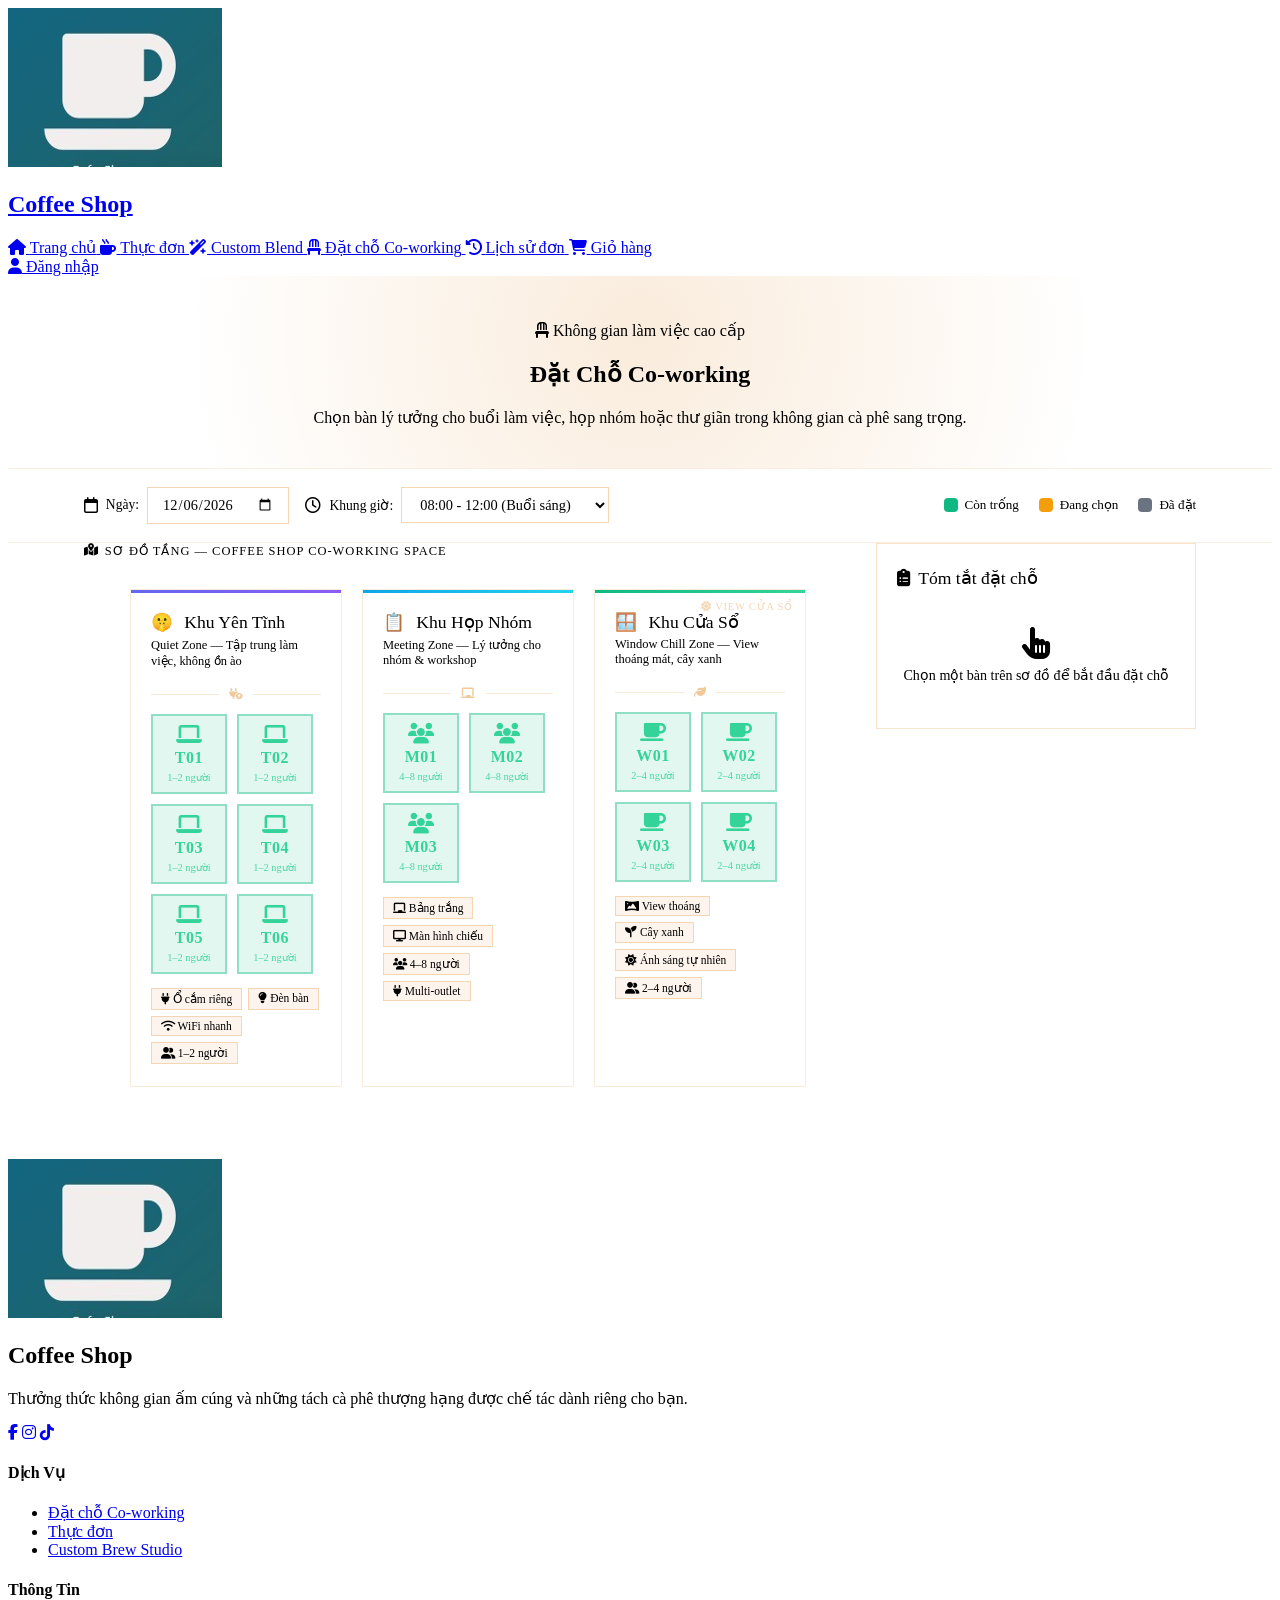
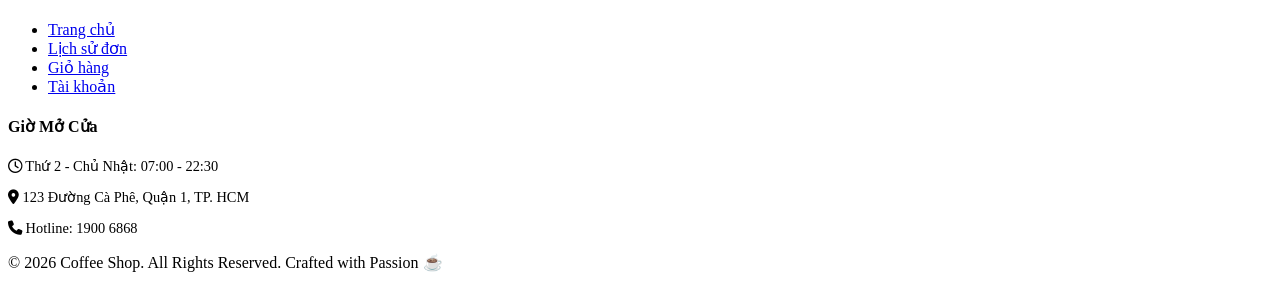
==== src/main/resources/META-INF/resources/booking.html @ 53fc6ab4 "feat: complete Smart Coffee Hub platform with Quarkus, MySQL, KDS, Co-working, and AI Barista" ====
<!DOCTYPE html>
<html lang="vi">

<head>
    <meta charset="UTF-8">
    <meta name="viewport" content="width=device-width, initial-scale=1.0">
    <title>Đặt Chỗ Co-working - Coffee Shop</title>
    <link rel="stylesheet" href="https://cdnjs.cloudflare.com/ajax/libs/font-awesome/6.5.1/css/all.min.css">
    <link rel="stylesheet" href="/css/style.css">
    <link rel="icon" href="images/logo.png">
    <style>
        /* ================================================================
           BOOKING PAGE - 2D SEAT MAP STYLES
           ================================================================ */

        .booking-hero {
            padding: 45px 6% 25px;
            text-align: center;
            background: radial-gradient(circle at 50% 30%, rgba(217,119,6,0.14) 0%, transparent 70%);
        }

        /* ---- Filter Bar ---- */
        .booking-filter-bar {
            display: flex;
            align-items: center;
            gap: 16px;
            padding: 18px 6%;
            background: var(--bg-secondary);
            border-top: 1px solid rgba(217,119,6,0.12);
            border-bottom: 1px solid rgba(217,119,6,0.12);
            flex-wrap: wrap;
        }

        .booking-filter-bar label {
            font-size: 0.85rem;
            color: var(--text-muted);
            font-weight: 500;
        }

        .booking-filter-bar .filter-group {
            display: flex;
            align-items: center;
            gap: 8px;
        }

        .booking-filter-bar input[type="date"],
        .booking-filter-bar select {
            background: var(--bg-card);
            border: 1px solid rgba(217,119,6,0.3);
            border-radius: var(--radius-sm);
            color: var(--text-main);
            padding: 8px 14px;
            font-family: var(--font-ui);
            font-size: 0.9rem;
            cursor: pointer;
            outline: none;
            transition: border-color var(--transition-fast);
        }

        .booking-filter-bar input[type="date"]:focus,
        .booking-filter-bar select:focus {
            border-color: var(--primary);
            box-shadow: 0 0 0 3px var(--primary-glow);
        }

        .booking-filter-bar select option {
            background: var(--bg-card);
        }

        .btn-filter-search {
            background: linear-gradient(135deg, var(--primary), var(--primary-dark));
            color: #fff;
            border: none;
            border-radius: var(--radius-sm);
            padding: 9px 20px;
            font-size: 0.9rem;
            font-family: var(--font-ui);
            font-weight: 600;
            cursor: pointer;
            display: flex;
            align-items: center;
            gap: 7px;
            transition: all var(--transition-fast);
        }

        .btn-filter-search:hover {
            background: linear-gradient(135deg, var(--primary-light), var(--primary));
            transform: translateY(-1px);
            box-shadow: var(--shadow-amber);
        }

        /* ---- Legend ---- */
        .seat-legend {
            display: flex;
            align-items: center;
            gap: 20px;
            padding: 10px 6%;
            flex-wrap: wrap;
        }

        .legend-item {
            display: flex;
            align-items: center;
            gap: 7px;
            font-size: 0.82rem;
            color: var(--text-muted);
        }

        .legend-dot {
            width: 14px;
            height: 14px;
            border-radius: 4px;
        }

        .legend-dot.available  { background: #10b981; }
        .legend-dot.selected   { background: #f59e0b; }
        .legend-dot.occupied   { background: #6b7280; }

        /* ---- Floor Plan Layout ---- */
        .floorplan-wrapper {
            display: grid;
            grid-template-columns: 1fr 1fr 1fr;
            gap: 20px;
            padding: 24px 6% 32px;
        }

        @media (max-width: 1100px) {
            .floorplan-wrapper { grid-template-columns: 1fr 1fr; }
        }
        @media (max-width: 700px) {
            .floorplan-wrapper { grid-template-columns: 1fr; }
        }

        /* ---- Zone Card ---- */
        .zone-card {
            background: var(--bg-card);
            border: 1px solid rgba(217,119,6,0.15);
            border-radius: var(--radius-lg);
            padding: 22px 20px;
            position: relative;
            overflow: hidden;
        }

        .zone-card::before {
            content: '';
            position: absolute;
            top: 0; left: 0; right: 0;
            height: 3px;
        }

        .zone-quiet::before   { background: linear-gradient(90deg, #6366f1, #8b5cf6); }
        .zone-meeting::before { background: linear-gradient(90deg, #0ea5e9, #22d3ee); }
        .zone-window::before  { background: linear-gradient(90deg, #10b981, #34d399); }

        .zone-header {
            margin-bottom: 18px;
        }

        .zone-title {
            font-family: var(--font-heading);
            font-size: 1.1rem;
            color: var(--text-main);
            margin-bottom: 4px;
        }

        .zone-title .zone-icon {
            margin-right: 7px;
        }

        .zone-subtitle {
            font-size: 0.78rem;
            color: var(--text-muted);
        }

        /* ---- Seat Grid ---- */
        .seat-grid {
            display: flex;
            flex-wrap: wrap;
            gap: 10px;
            justify-content: flex-start;
        }

        /* ---- Seat Button ---- */
        .seat-btn {
            position: relative;
            width: 76px;
            height: 80px;
            border-radius: var(--radius-md);
            border: 2px solid transparent;
            cursor: pointer;
            display: flex;
            flex-direction: column;
            align-items: center;
            justify-content: center;
            gap: 4px;
            font-family: var(--font-ui);
            font-size: 0.75rem;
            font-weight: 600;
            transition: all var(--transition-bounce);
            user-select: none;
        }

        .seat-btn .seat-num {
            font-size: 1rem;
            font-weight: 700;
            letter-spacing: 0.5px;
        }

        .seat-btn .seat-cap {
            font-size: 0.65rem;
            font-weight: 500;
            opacity: 0.85;
        }

        /* Available */
        .seat-btn.available {
            background: rgba(16,185,129,0.12);
            border-color: rgba(16,185,129,0.4);
            color: #34d399;
        }

        .seat-btn.available:hover {
            background: rgba(16,185,129,0.22);
            border-color: #10b981;
            transform: translateY(-3px) scale(1.04);
            box-shadow: 0 6px 18px rgba(16,185,129,0.25);
        }

        /* Selected */
        .seat-btn.selected {
            background: rgba(245,158,11,0.18);
            border-color: var(--primary);
            color: var(--accent);
            transform: translateY(-3px) scale(1.05);
            box-shadow: 0 6px 20px rgba(217,119,6,0.35);
        }

        /* Occupied */
        .seat-btn.occupied {
            background: rgba(107,114,128,0.1);
            border-color: rgba(107,114,128,0.3);
            color: #6b7280;
            cursor: not-allowed;
            opacity: 0.6;
        }

        .seat-btn.occupied:hover {
            transform: none;
            box-shadow: none;
        }

        .seat-btn i {
            font-size: 1.3rem;
        }

        /* Occupied overlay badge */
        .seat-btn.occupied::after {
            content: 'Đã đặt';
            position: absolute;
            bottom: 4px;
            left: 50%;
            transform: translateX(-50%);
            font-size: 0.6rem;
            background: rgba(107,114,128,0.4);
            padding: 1px 5px;
            border-radius: 20px;
            color: #9ca3af;
        }

        /* ---- Floorplan decorations ---- */
        .zone-amenities {
            display: flex;
            flex-wrap: wrap;
            gap: 6px;
            margin-top: 14px;
        }

        .amenity-chip {
            font-size: 0.72rem;
            padding: 3px 9px;
            border-radius: var(--radius-full);
            border: 1px solid rgba(217,119,6,0.25);
            color: var(--text-muted);
            background: rgba(217,119,6,0.07);
        }

        /* ---- Visual floor map decorations ---- */
        .floor-map-container {
            padding: 0 6% 8px;
        }

        .floor-map-label {
            font-size: 0.78rem;
            color: var(--text-muted);
            text-transform: uppercase;
            letter-spacing: 0.08em;
            margin-bottom: 6px;
            display: flex;
            align-items: center;
            gap: 6px;
        }

        /* ---- Booking Summary Sidebar ---- */
        .booking-layout {
            display: grid;
            grid-template-columns: 1fr 320px;
            gap: 24px;
            padding: 0 6% 40px;
            align-items: start;
        }

        @media (max-width: 900px) {
            .booking-layout { grid-template-columns: 1fr; }
        }

        .floorplan-section { }

        .booking-summary-card {
            background: var(--bg-card);
            border: 1px solid rgba(217,119,6,0.2);
            border-radius: var(--radius-lg);
            padding: 24px 20px;
            position: sticky;
            top: 90px;
            transition: box-shadow var(--transition-normal);
        }

        .booking-summary-card:hover {
            box-shadow: var(--shadow-amber);
        }

        .summary-title {
            font-family: var(--font-heading);
            font-size: 1.1rem;
            color: var(--text-main);
            margin-bottom: 18px;
            display: flex;
            align-items: center;
            gap: 8px;
        }

        .summary-title i { color: var(--primary); }

        .summary-row {
            display: flex;
            justify-content: space-between;
            align-items: center;
            padding: 8px 0;
            border-bottom: 1px solid rgba(255,255,255,0.05);
            font-size: 0.88rem;
        }

        .summary-row:last-of-type { border-bottom: none; }

        .summary-row .label { color: var(--text-muted); }
        .summary-row .value { color: var(--text-main); font-weight: 600; }
        .summary-row .value.price { color: var(--accent); font-size: 1.1rem; }

        .no-seat-msg {
            text-align: center;
            padding: 20px 0;
            color: var(--text-muted);
            font-size: 0.88rem;
        }

        .no-seat-msg i { font-size: 2rem; color: var(--primary); display: block; margin-bottom: 8px; }

        /* ---- Booking Form ---- */
        .booking-form {
            margin-top: 16px;
        }

        .form-group {
            margin-bottom: 14px;
        }

        .form-group label {
            display: block;
            font-size: 0.82rem;
            color: var(--text-muted);
            margin-bottom: 6px;
            font-weight: 500;
        }

        .form-group input,
        .form-group select,
        .form-group textarea {
            width: 100%;
            background: var(--bg-secondary);
            border: 1px solid rgba(217,119,6,0.25);
            border-radius: var(--radius-sm);
            color: var(--text-main);
            padding: 9px 12px;
            font-family: var(--font-ui);
            font-size: 0.88rem;
            outline: none;
            transition: border-color var(--transition-fast);
        }

        .form-group input:focus,
        .form-group select:focus,
        .form-group textarea:focus {
            border-color: var(--primary);
            box-shadow: 0 0 0 3px var(--primary-glow);
        }

        .form-group select option { background: var(--bg-card); }

        .btn-book-confirm {
            width: 100%;
            padding: 13px;
            background: linear-gradient(135deg, var(--primary), var(--primary-dark));
            color: #fff;
            font-family: var(--font-ui);
            font-weight: 700;
            font-size: 0.95rem;
            border: none;
            border-radius: var(--radius-md);
            cursor: pointer;
            transition: all var(--transition-fast);
            display: flex;
            align-items: center;
            justify-content: center;
            gap: 8px;
            margin-top: 18px;
        }

        .btn-book-confirm:hover:not(:disabled) {
            background: linear-gradient(135deg, var(--primary-light), var(--primary));
            transform: translateY(-2px);
            box-shadow: var(--shadow-amber);
        }

        .btn-book-confirm:disabled {
            opacity: 0.5;
            cursor: not-allowed;
            transform: none;
        }

        /* ---- Booking History ---- */
        .booking-history-section {
            padding: 0 6% 48px;
        }

        .section-heading {
            font-family: var(--font-heading);
            font-size: 1.3rem;
            color: var(--text-main);
            margin-bottom: 18px;
            display: flex;
            align-items: center;
            gap: 10px;
        }

        .section-heading i { color: var(--primary); }

        .history-grid {
            display: grid;
            grid-template-columns: repeat(auto-fill, minmax(280px, 1fr));
            gap: 16px;
        }

        .history-card {
            background: var(--bg-card);
            border: 1px solid rgba(217,119,6,0.12);
            border-radius: var(--radius-md);
            padding: 16px 18px;
            position: relative;
            overflow: hidden;
        }

        .history-card::before {
            content: '';
            position: absolute;
            top: 0; left: 0; right: 0;
            height: 2px;
            background: linear-gradient(90deg, var(--primary), var(--primary-dark));
        }

        .history-card .hc-top {
            display: flex;
            justify-content: space-between;
            align-items: flex-start;
            margin-bottom: 10px;
        }

        .history-card .hc-table {
            font-size: 1.1rem;
            font-weight: 700;
            color: var(--accent);
        }

        .history-card .hc-status {
            font-size: 0.72rem;
            padding: 3px 10px;
            border-radius: var(--radius-full);
            font-weight: 600;
        }

        .status-confirmed  { background: rgba(16,185,129,0.15); color: #34d399; border: 1px solid rgba(16,185,129,0.3); }
        .status-pending    { background: rgba(245,158,11,0.15); color: #fbbf24; border: 1px solid rgba(245,158,11,0.3); }
        .status-cancelled  { background: rgba(107,114,128,0.15); color: #9ca3af; border: 1px solid rgba(107,114,128,0.3); }

        .history-card .hc-info {
            font-size: 0.82rem;
            color: var(--text-muted);
            line-height: 1.8;
        }

        .history-card .hc-info strong { color: var(--text-main); }

        .btn-cancel-booking {
            margin-top: 10px;
            font-size: 0.78rem;
            padding: 5px 12px;
            background: rgba(239,68,68,0.12);
            border: 1px solid rgba(239,68,68,0.3);
            color: #f87171;
            border-radius: var(--radius-sm);
            cursor: pointer;
            font-family: var(--font-ui);
            transition: all var(--transition-fast);
        }

        .btn-cancel-booking:hover {
            background: rgba(239,68,68,0.22);
            border-color: #ef4444;
        }

        /* ---- Success Modal ---- */
        .modal {
            position: fixed;
            inset: 0;
            background: rgba(0,0,0,0.65);
            backdrop-filter: blur(4px);
            z-index: 9999;
            display: flex;
            align-items: center;
            justify-content: center;
            padding: 20px;
        }

        .modal.hidden { display: none; }

        .modal-content {
            background: var(--bg-card);
            border: 1px solid rgba(217,119,6,0.3);
            border-radius: var(--radius-lg);
            padding: 32px 28px;
            max-width: 460px;
            width: 100%;
            position: relative;
            animation: modalIn 0.3s var(--transition-bounce);
        }

        @keyframes modalIn {
            from { opacity: 0; transform: scale(0.9) translateY(20px); }
            to   { opacity: 1; transform: scale(1) translateY(0); }
        }

        .modal-close-btn {
            position: absolute;
            top: 14px; right: 16px;
            background: none;
            border: none;
            color: var(--text-muted);
            font-size: 1.1rem;
            cursor: pointer;
            transition: color var(--transition-fast);
        }

        .modal-close-btn:hover { color: var(--text-main); }

        .modal-actions {
            display: flex;
            gap: 10px;
            margin-top: 20px;
        }

        .btn-secondary {
            flex: 1;
            padding: 10px;
            background: rgba(255,255,255,0.06);
            border: 1px solid rgba(255,255,255,0.12);
            color: var(--text-main);
            border-radius: var(--radius-sm);
            font-family: var(--font-ui);
            font-weight: 600;
            cursor: pointer;
            transition: all var(--transition-fast);
        }

        .btn-secondary:hover { background: rgba(255,255,255,0.1); }

        /* ---- Loading State ---- */
        .seat-loading-overlay {
            text-align: center;
            padding: 32px;
            color: var(--text-muted);
            font-size: 0.9rem;
        }

        /* ---- Floormap visual walls ---- */
        .floorplan-wrapper {
            position: relative;
        }

        .zone-card .zone-wall-hint {
            position: absolute;
            font-size: 0.65rem;
            text-transform: uppercase;
            letter-spacing: 0.08em;
            color: rgba(217,119,6,0.3);
        }

        .zone-window .zone-wall-hint {
            top: 10px; right: 12px;
        }

        /* ---- Responsive filter bar ---- */
        @media (max-width: 600px) {
            .booking-filter-bar {
                flex-direction: column;
                align-items: flex-start;
            }

            .seat-btn {
                width: 68px;
                height: 72px;
            }
        }

        /* Floorplan visual: coffee table SVG-like indicators */
        .zone-deco {
            display: flex;
            align-items: center;
            gap: 10px;
            margin-bottom: 12px;
        }

        .zone-deco-line {
            flex: 1;
            height: 1px;
            background: rgba(217,119,6,0.15);
        }

        .zone-deco-icon {
            font-size: 0.75rem;
            color: rgba(217,119,6,0.4);
        }
    </style>
</head>

<body>

    <!-- NAVBAR -->
    <nav class="navbar">
        <a href="index.html" class="logo-area">
            <img src="images/logo.png" alt="Coffee Shop Logo" class="logo">
            <h2>Coffee Shop</h2>
        </a>

        <div class="menu">
            <a href="index.html" class="nav-link">
                <i class="fa-solid fa-house"></i>
                <span>Trang chủ</span>
            </a>

            <a href="products.html" class="nav-link">
                <i class="fa-solid fa-mug-hot"></i>
                <span>Thực đơn</span>
            </a>

            <a href="custom-blend.html" class="nav-link">
                <i class="fa-solid fa-wand-magic-sparkles"></i>
                <span>Custom Blend</span>
            </a>

            <a href="booking.html" class="nav-link active">
                <i class="fa-solid fa-chair"></i>
                <span>Đặt chỗ Co-working</span>
            </a>

            <a href="orders.html" class="nav-link">
                <i class="fa-solid fa-clock-rotate-left"></i>
                <span>Lịch sử đơn</span>
            </a>

            <a href="cart.html" class="nav-link cart-badge-wrap">
                <i class="fa-solid fa-cart-shopping"></i>
                <span>Giỏ hàng</span>
                <span id="cartBadgeCount" class="badge-count" style="display:none;">0</span>
            </a>

            <a href="admin.html" id="admin-nav-link" class="nav-link" style="display:none;">
                <i class="fa-solid fa-gauge-high"></i>
                <span>Quản trị</span>
            </a>

            <span id="welcomeUser"></span>

            <li id="auth-menu" style="list-style:none;">
                <a href="login.html" id="auth-link" class="nav-link btn-nav-auth">
                    <i class="fa fa-user"></i>
                    <span id="auth-text">Đăng nhập</span>
                </a>
            </li>
        </div>
    </nav>

    <!-- HERO SECTION -->
    <section class="booking-hero">
        <span class="section-tag"><i class="fa-solid fa-chair"></i> Không gian làm việc cao cấp</span>
        <h1 class="section-title">Đặt Chỗ Co-working</h1>
        <p class="section-desc">Chọn bàn lý tưởng cho buổi làm việc, họp nhóm hoặc thư giãn trong không gian cà phê sang trọng.</p>
    </section>

    <!-- FILTER BAR -->
    <div class="booking-filter-bar">
        <div class="filter-group">
            <i class="fa-regular fa-calendar" style="color: var(--primary);"></i>
            <label for="filterDate">Ngày:</label>
            <input type="date" id="filterDate">
        </div>

        <div class="filter-group">
            <i class="fa-regular fa-clock" style="color: var(--primary);"></i>
            <label for="filterSlot">Khung giờ:</label>
            <select id="filterSlot">
                <option value="08:00 - 12:00">08:00 - 12:00 (Buổi sáng)</option>
                <option value="13:00 - 17:00">13:00 - 17:00 (Buổi chiều)</option>
                <option value="18:00 - 22:00">18:00 - 22:00 (Buổi tối)</option>
            </select>
        </div>

        <button class="btn-filter-search" onclick="loadOccupied()">
            <i class="fa-solid fa-magnifying-glass"></i>
            Kiểm tra bàn trống
        </button>

        <div class="seat-legend" style="margin-left: auto; padding: 0;">
            <div class="legend-item">
                <div class="legend-dot available"></div>
                <span>Còn trống</span>
            </div>
            <div class="legend-item">
                <div class="legend-dot selected"></div>
                <span>Đang chọn</span>
            </div>
            <div class="legend-item">
                <div class="legend-dot occupied"></div>
                <span>Đã đặt</span>
            </div>
        </div>
    </div>

    <!-- MAIN BOOKING LAYOUT -->
    <div class="booking-layout">

        <!-- FLOOR PLAN -->
        <div class="floorplan-section">
            <div class="floor-map-label">
                <i class="fa-solid fa-map-location-dot" style="color: var(--primary);"></i>
                Sơ đồ tầng — Coffee Shop Co-working Space
            </div>

            <div id="floorplanWrapper" class="floorplan-wrapper">

                <!-- ZONE 1: Khu Yên Tĩnh -->
                <div class="zone-card zone-quiet">
                    <div class="zone-header">
                        <div class="zone-title">
                            <span class="zone-icon">🤫</span>
                            Khu Yên Tĩnh
                        </div>
                        <div class="zone-subtitle">Quiet Zone — Tập trung làm việc, không ồn ào</div>
                    </div>

                    <div class="zone-deco">
                        <div class="zone-deco-line"></div>
                        <span class="zone-deco-icon"><i class="fa-solid fa-plug-circle-bolt"></i></span>
                        <div class="zone-deco-line"></div>
                    </div>

                    <div class="seat-grid" id="zone-quiet">
                        <!-- T01–T06 generated by JS -->
                    </div>

                    <div class="zone-amenities">
                        <span class="amenity-chip"><i class="fa-solid fa-plug"></i> Ổ cắm riêng</span>
                        <span class="amenity-chip"><i class="fa-solid fa-lightbulb"></i> Đèn bàn</span>
                        <span class="amenity-chip"><i class="fa-solid fa-wifi"></i> WiFi nhanh</span>
                        <span class="amenity-chip"><i class="fa-solid fa-user-group"></i> 1–2 người</span>
                    </div>
                </div>

                <!-- ZONE 2: Khu Họp Nhóm -->
                <div class="zone-card zone-meeting">
                    <div class="zone-header">
                        <div class="zone-title">
                            <span class="zone-icon">📋</span>
                            Khu Họp Nhóm
                        </div>
                        <div class="zone-subtitle">Meeting Zone — Lý tưởng cho nhóm &amp; workshop</div>
                    </div>

                    <div class="zone-deco">
                        <div class="zone-deco-line"></div>
                        <span class="zone-deco-icon"><i class="fa-solid fa-chalkboard"></i></span>
                        <div class="zone-deco-line"></div>
                    </div>

                    <div class="seat-grid" id="zone-meeting">
                        <!-- M01–M03 generated by JS -->
                    </div>

                    <div class="zone-amenities">
                        <span class="amenity-chip"><i class="fa-solid fa-chalkboard"></i> Bảng trắng</span>
                        <span class="amenity-chip"><i class="fa-solid fa-display"></i> Màn hình chiếu</span>
                        <span class="amenity-chip"><i class="fa-solid fa-users"></i> 4–8 người</span>
                        <span class="amenity-chip"><i class="fa-solid fa-plug"></i> Multi-outlet</span>
                    </div>
                </div>

                <!-- ZONE 3: Khu Cửa Sổ -->
                <div class="zone-card zone-window">
                    <span class="zone-wall-hint"><i class="fa-solid fa-sun"></i> View cửa sổ</span>
                    <div class="zone-header">
                        <div class="zone-title">
                            <span class="zone-icon">🪟</span>
                            Khu Cửa Sổ
                        </div>
                        <div class="zone-subtitle">Window Chill Zone — View thoáng mát, cây xanh</div>
                    </div>

                    <div class="zone-deco">
                        <div class="zone-deco-line"></div>
                        <span class="zone-deco-icon"><i class="fa-solid fa-leaf"></i></span>
                        <div class="zone-deco-line"></div>
                    </div>

                    <div class="seat-grid" id="zone-window">
                        <!-- W01–W04 generated by JS -->
                    </div>

                    <div class="zone-amenities">
                        <span class="amenity-chip"><i class="fa-solid fa-panorama"></i> View thoáng</span>
                        <span class="amenity-chip"><i class="fa-solid fa-seedling"></i> Cây xanh</span>
                        <span class="amenity-chip"><i class="fa-solid fa-sun"></i> Ánh sáng tự nhiên</span>
                        <span class="amenity-chip"><i class="fa-solid fa-user-group"></i> 2–4 người</span>
                    </div>
                </div>

            </div><!-- /floorplan-wrapper -->
        </div><!-- /floorplan-section -->

        <!-- BOOKING SUMMARY SIDEBAR -->
        <aside>
            <div class="booking-summary-card">
                <div class="summary-title">
                    <i class="fa-solid fa-clipboard-list"></i>
                    Tóm tắt đặt chỗ
                </div>

                <!-- No seat selected state -->
                <div id="summaryEmpty" class="no-seat-msg">
                    <i class="fa-solid fa-hand-pointer"></i>
                    Chọn một bàn trên sơ đồ để bắt đầu đặt chỗ
                </div>

                <!-- Seat info -->
                <div id="summaryContent" style="display:none;">
                    <div class="summary-row">
                        <span class="label">Bàn</span>
                        <span class="value" id="sumTable">—</span>
                    </div>
                    <div class="summary-row">
                        <span class="label">Khu vực</span>
                        <span class="value" id="sumZone">—</span>
                    </div>
                    <div class="summary-row">
                        <span class="label">Ngày</span>
                        <span class="value" id="sumDate">—</span>
                    </div>
                    <div class="summary-row">
                        <span class="label">Khung giờ</span>
                        <span class="value" id="sumSlot">—</span>
                    </div>
                    <div class="summary-row">
                        <span class="label">Giá</span>
                        <span class="value price" id="sumPrice">—</span>
                    </div>

                    <!-- Booking form -->
                    <div class="booking-form">
                        <div class="form-group">
                            <label><i class="fa-solid fa-user"></i> Họ &amp; tên *</label>
                            <input type="text" id="bookingName" placeholder="Nguyễn Văn A" required>
                        </div>
                        <div class="form-group">
                            <label><i class="fa-solid fa-phone"></i> Số điện thoại *</label>
                            <input type="tel" id="bookingPhone" placeholder="0901 234 567" required>
                        </div>
                        <div class="form-group">
                            <label><i class="fa-solid fa-mug-hot"></i> Thức uống kèm (tùy chọn)</label>
                            <select id="bookingDrink">
                                <option value="">— Không chọn —</option>
                                <option value="Cà Phê Đen">Cà Phê Đen (+30,000đ)</option>
                                <option value="Cà Phê Sữa">Cà Phê Sữa (+35,000đ)</option>
                                <option value="Bạc Xỉu">Bạc Xỉu (+35,000đ)</option>
                                <option value="Cold Brew">Cold Brew (+45,000đ)</option>
                                <option value="Trà Đào">Trà Đào (+40,000đ)</option>
                                <option value="Nước ép">Nước ép trái cây (+40,000đ)</option>
                                <option value="Combo 2 cà phê">Combo 2 cà phê (+60,000đ)</option>
                            </select>
                        </div>

                        <button class="btn-book-confirm" id="btnConfirmBook" onclick="submitBooking()">
                            <i class="fa-solid fa-calendar-check"></i>
                            Xác Nhận Đặt Chỗ
                        </button>
                    </div>
                </div><!-- /summaryContent -->
            </div>
        </aside>
    </div><!-- /booking-layout -->

    <!-- BOOKING HISTORY -->
    <section class="booking-history-section" id="historySection" style="display:none;">
        <h2 class="section-heading">
            <i class="fa-solid fa-history"></i>
            Lịch Sử Đặt Chỗ Của Bạn
        </h2>
        <div id="bookingHistoryGrid" class="history-grid">
            <!-- filled by JS -->
        </div>
    </section>

    <!-- SUCCESS MODAL -->
    <div class="modal hidden" id="successModal">
        <div class="modal-content" style="text-align: center;">
            <button class="modal-close-btn" onclick="closeSuccessModal()">
                <i class="fa-solid fa-xmark"></i>
            </button>
            <div style="width: 72px; height: 72px; border-radius: 50%; background: rgba(16,185,129,0.15); border: 2px solid #10b981; color: #10b981; font-size: 2rem; display: flex; align-items: center; justify-content: center; margin: 0 auto 16px;">
                <i class="fa-solid fa-calendar-check"></i>
            </div>
            <h3 style="color: #fff; font-size: 1.3rem; margin-bottom: 8px;">Đặt Chỗ Thành Công!</h3>
            <p style="color: var(--text-muted); font-size: 0.9rem; margin-bottom: 4px;" id="successTableText"></p>
            <p style="color: var(--text-muted); font-size: 0.88rem;" id="successSlotText"></p>
            <div class="modal-actions" style="justify-content: center; gap: 12px; margin-top: 24px;">
                <button class="btn-secondary" style="max-width: 160px;" onclick="closeSuccessModal()">
                    <i class="fa-solid fa-chair"></i> Đặt thêm
                </button>
                <button class="btn-book-confirm" style="max-width: 180px; margin: 0;" onclick="window.location.href='orders.html'">
                    <i class="fa-solid fa-clock-rotate-left"></i> Xem lịch sử
                </button>
            </div>
        </div>
    </div>

    <!-- CANCEL BOOKING CONFIRMATION MODAL -->
    <div class="modal hidden" id="cancelBookModal">
        <div class="modal-content" style="text-align: center; max-width: 400px;">
            <button class="modal-close-btn" onclick="document.getElementById('cancelBookModal').classList.add('hidden')">
                <i class="fa-solid fa-xmark"></i>
            </button>
            <div style="width: 64px; height: 64px; border-radius: 50%; background: rgba(239,68,68,0.15); border: 2px solid #ef4444; color: #ef4444; font-size: 1.8rem; display: flex; align-items: center; justify-content: center; margin: 0 auto 16px;">
                <i class="fa-solid fa-triangle-exclamation"></i>
            </div>
            <h3 style="color: #fff; margin-bottom: 8px;">Hủy đặt chỗ?</h3>
            <p style="color: var(--text-muted); font-size: 0.88rem; margin-bottom: 4px;" id="cancelBookText">Bạn có chắc muốn hủy lượt đặt này không?</p>
            <div class="modal-actions">
                <button class="btn-secondary" onclick="document.getElementById('cancelBookModal').classList.add('hidden')">Giữ lại</button>
                <button class="btn-book-confirm" style="margin:0; background: linear-gradient(135deg,#ef4444,#b91c1c);" id="btnExecCancelBook" onclick="executeCancelBooking()">
                    <i class="fa-solid fa-ban"></i> Xác nhận hủy
                </button>
            </div>
        </div>
    </div>

    <!-- FOOTER -->
    <footer class="footer">
        <div class="footer-grid">
            <div class="footer-brand">
                <div class="logo-area" style="margin-bottom: 12px;">
                    <img src="images/logo.png" class="logo" alt="Coffee Shop Logo">
                    <h2>Coffee Shop</h2>
                </div>
                <p>Thưởng thức không gian ấm cúng và những tách cà phê thượng hạng được chế tác dành riêng cho bạn.</p>
                <div class="social-links">
                    <a href="#" class="social-link"><i class="fa-brands fa-facebook-f"></i></a>
                    <a href="#" class="social-link"><i class="fa-brands fa-instagram"></i></a>
                    <a href="#" class="social-link"><i class="fa-brands fa-tiktok"></i></a>
                </div>
            </div>

            <div class="footer-col">
                <h4>Dịch Vụ</h4>
                <ul>
                    <li><a href="booking.html">Đặt chỗ Co-working</a></li>
                    <li><a href="products.html">Thực đơn</a></li>
                    <li><a href="custom-blend.html">Custom Brew Studio</a></li>
                </ul>
            </div>

            <div class="footer-col">
                <h4>Thông Tin</h4>
                <ul>
                    <li><a href="index.html">Trang chủ</a></li>
                    <li><a href="orders.html">Lịch sử đơn</a></li>
                    <li><a href="cart.html">Giỏ hàng</a></li>
                    <li><a href="login.html">Tài khoản</a></li>
                </ul>
            </div>

            <div class="footer-col">
                <h4>Giờ Mở Cửa</h4>
                <p style="font-size: 0.9rem; margin-bottom: 8px;"><i class="fa-regular fa-clock" style="color: var(--primary);"></i> Thứ 2 - Chủ Nhật: 07:00 - 22:30</p>
                <p style="font-size: 0.9rem; margin-bottom: 8px;"><i class="fa-solid fa-location-dot" style="color: var(--primary);"></i> 123 Đường Cà Phê, Quận 1, TP. HCM</p>
                <p style="font-size: 0.9rem;"><i class="fa-solid fa-phone" style="color: var(--primary);"></i> Hotline: 1900 6868</p>
            </div>
        </div>

        <div class="footer-bottom">
            <p>© 2026 Coffee Shop. All Rights Reserved. Crafted with Passion ☕</p>
        </div>
    </footer>

    <!-- SCRIPTS -->
    <script src="js/app.js"></script>
    <script src="js/booking.js"></script>
</body>

</html>
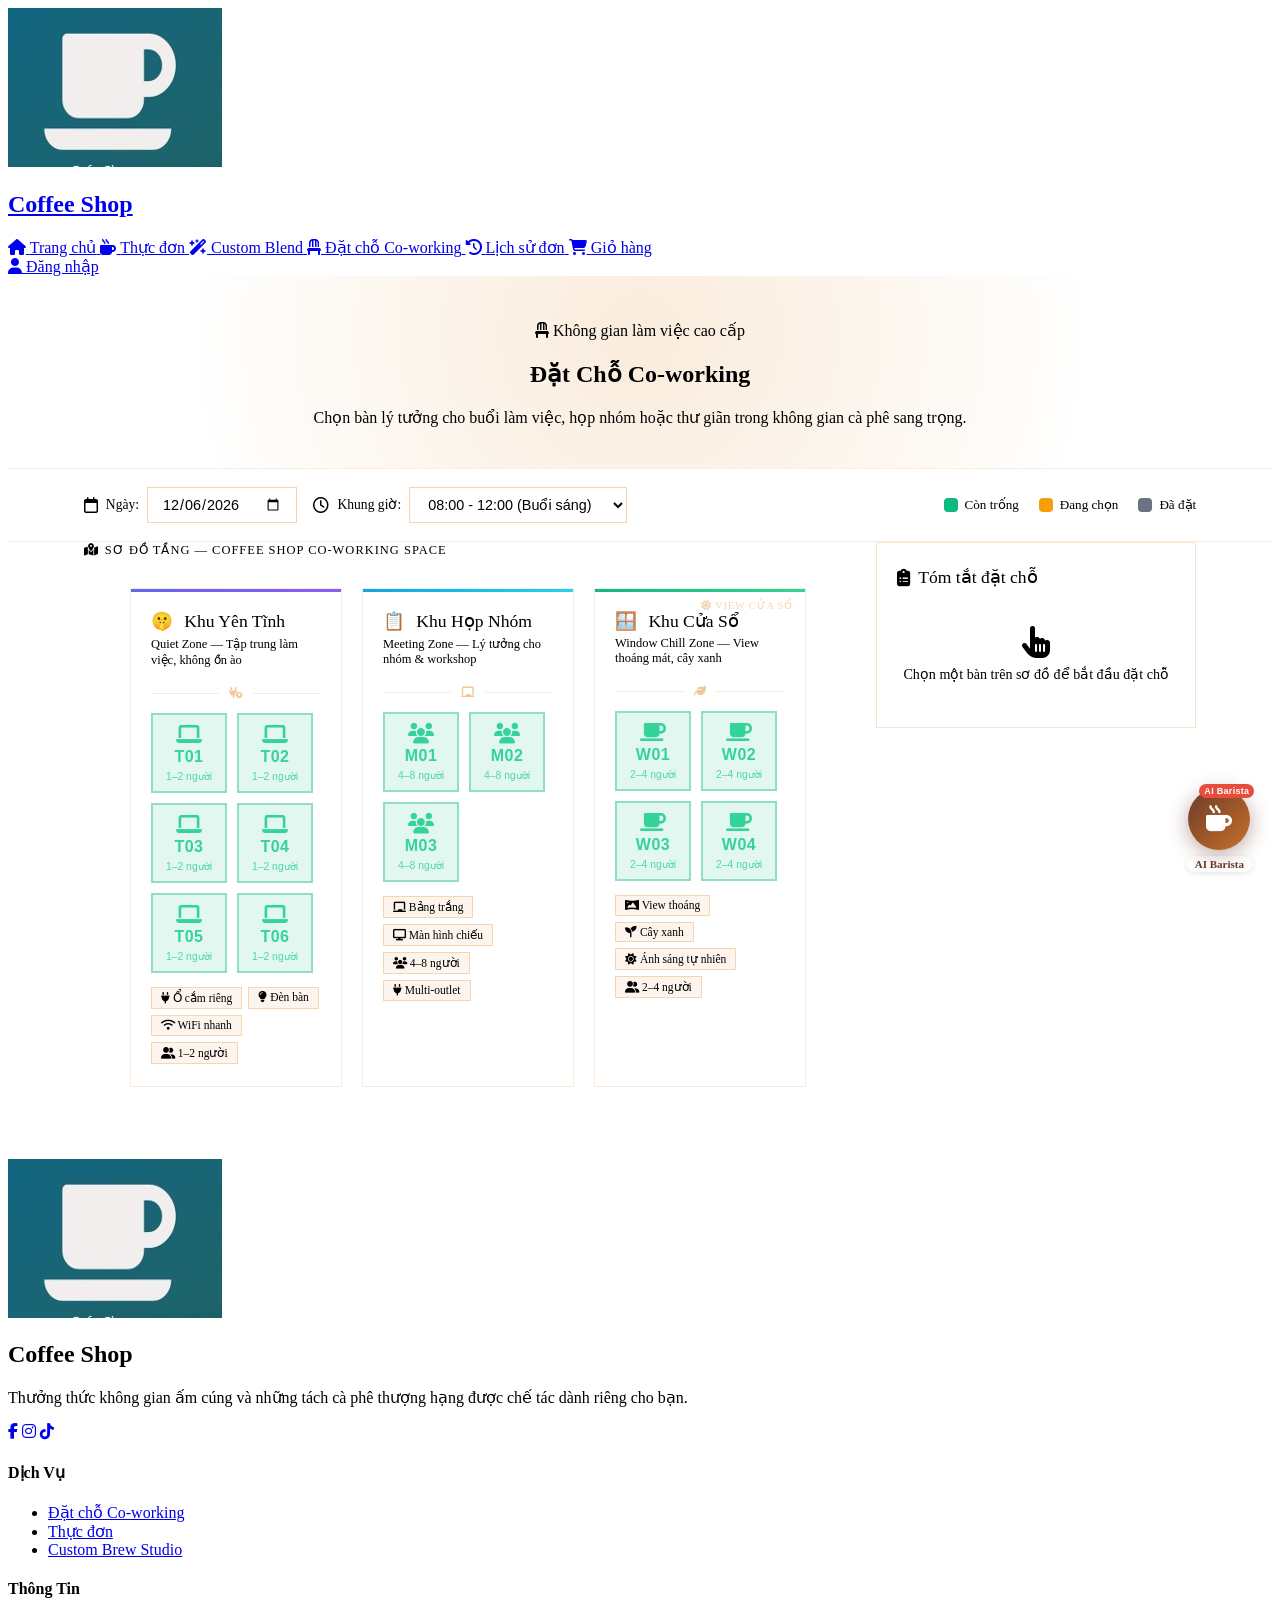
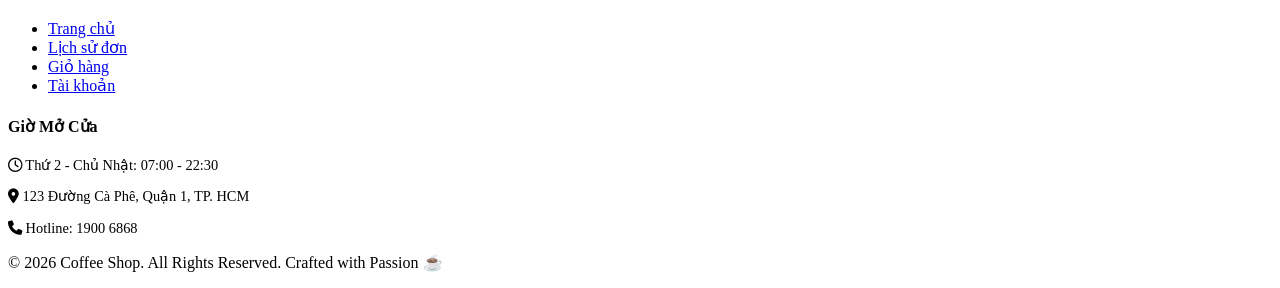
==== commit 3633bfc2: "fix(booking): resolve empty CSS ruleset and undefined variables warning in booking.html" ====
--- a/src/main/resources/META-INF/resources/booking.html
+++ b/src/main/resources/META-INF/resources/booking.html
@@ -12,6 +12,12 @@
         /* ================================================================
            BOOKING PAGE - 2D SEAT MAP STYLES
            ================================================================ */
+
+        :root {
+            --accent: #f59e0b;
+            --font-ui: var(--font-body, 'Plus Jakarta Sans', sans-serif);
+            --transition-bounce: cubic-bezier(0.34, 1.56, 0.64, 1);
+        }
 
         .booking-hero {
             padding: 45px 6% 25px;
@@ -313,7 +319,9 @@
             .booking-layout { grid-template-columns: 1fr; }
         }
 
-        .floorplan-section { }
+        .floorplan-section {
+            min-width: 0;
+        }
 
         .booking-summary-card {
             background: var(--bg-card);
@@ -1030,6 +1038,7 @@
     <!-- SCRIPTS -->
     <script src="js/app.js"></script>
     <script src="js/booking.js"></script>
+    <script src="js/ai-barista.js"></script>
 </body>
 
 </html>
